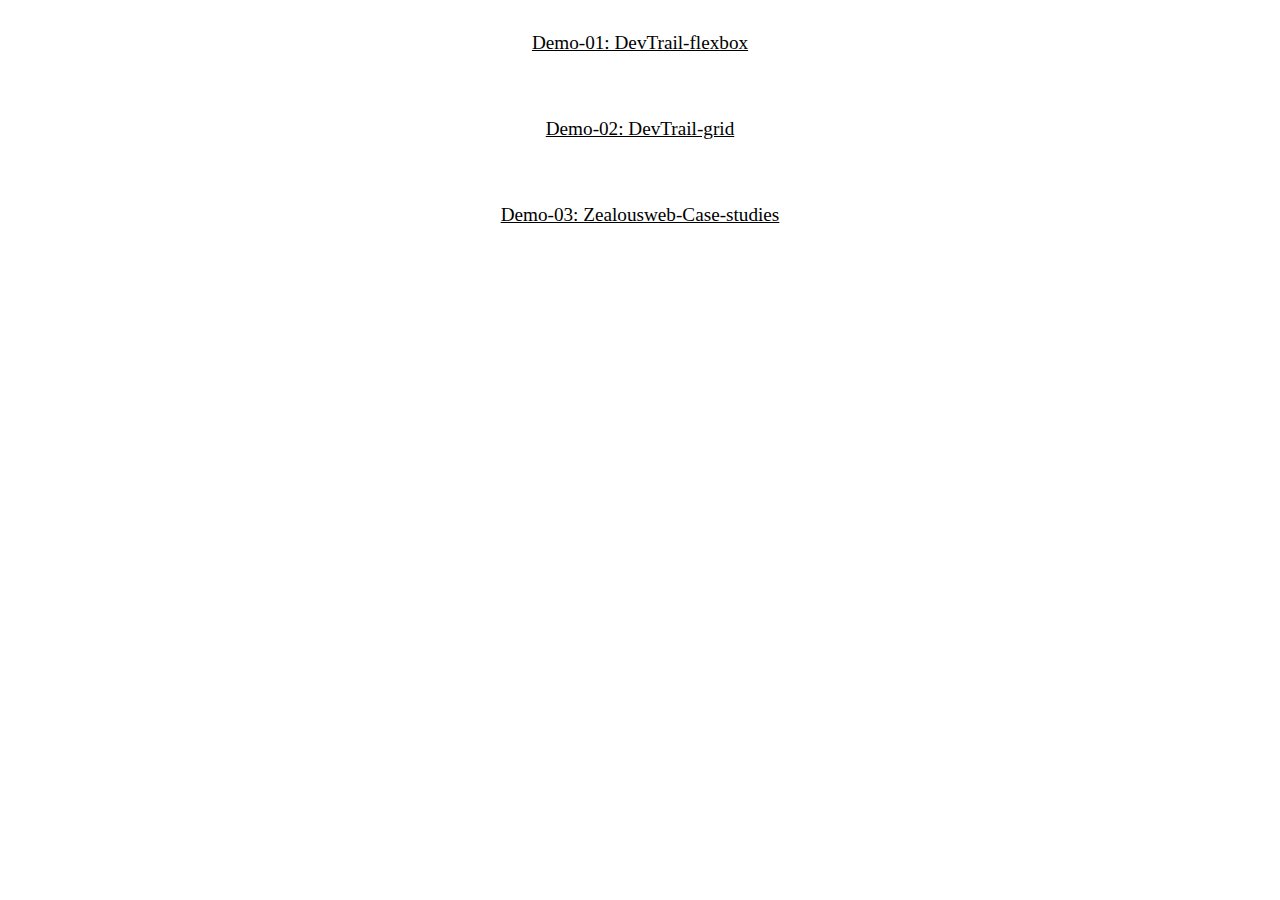
==== index.html @ 5f85a7f3 "route:done" ====
<!DOCTYPE html>
<html lang="en">
<head>
    <meta charset="UTF-8">
    <meta name="viewport" content="width=device-width, initial-scale=1.0">
    <link rel="stylesheet" href="style.css">
    <title>HTML and CSS Task</title>
</head>
<body>
    <div class="main">
        <div class="demo-container">
            <a href="./demo-01/index.html">Demo-01: DevTrail-flexbox</a>
        </div>
        <div class="demo-container">
            <a href="./demo-02/index.html">Demo-02: DevTrail-grid</a>
        </div>
        <div class="demo-container">
            <a href="./demo-03/index.html">Demo-03: Zealousweb-Case-studies</a>
        </div>
    </div>
</body>
</html>
---- style.css ----
*{
    margin: 0;
    box-sizing: border-box;
}

.main{
    display: flex;
    flex-direction: column;
    justify-content: center;
    width: 100%;
    margin: auto;   
}

.demo-container{
    text-align: center;
    font-size: larger;
    padding-block: 2rem;
    padding-inline: 1rem;
}

.demo-container a{
    /* text-decoration: none; */
    color: black;
}
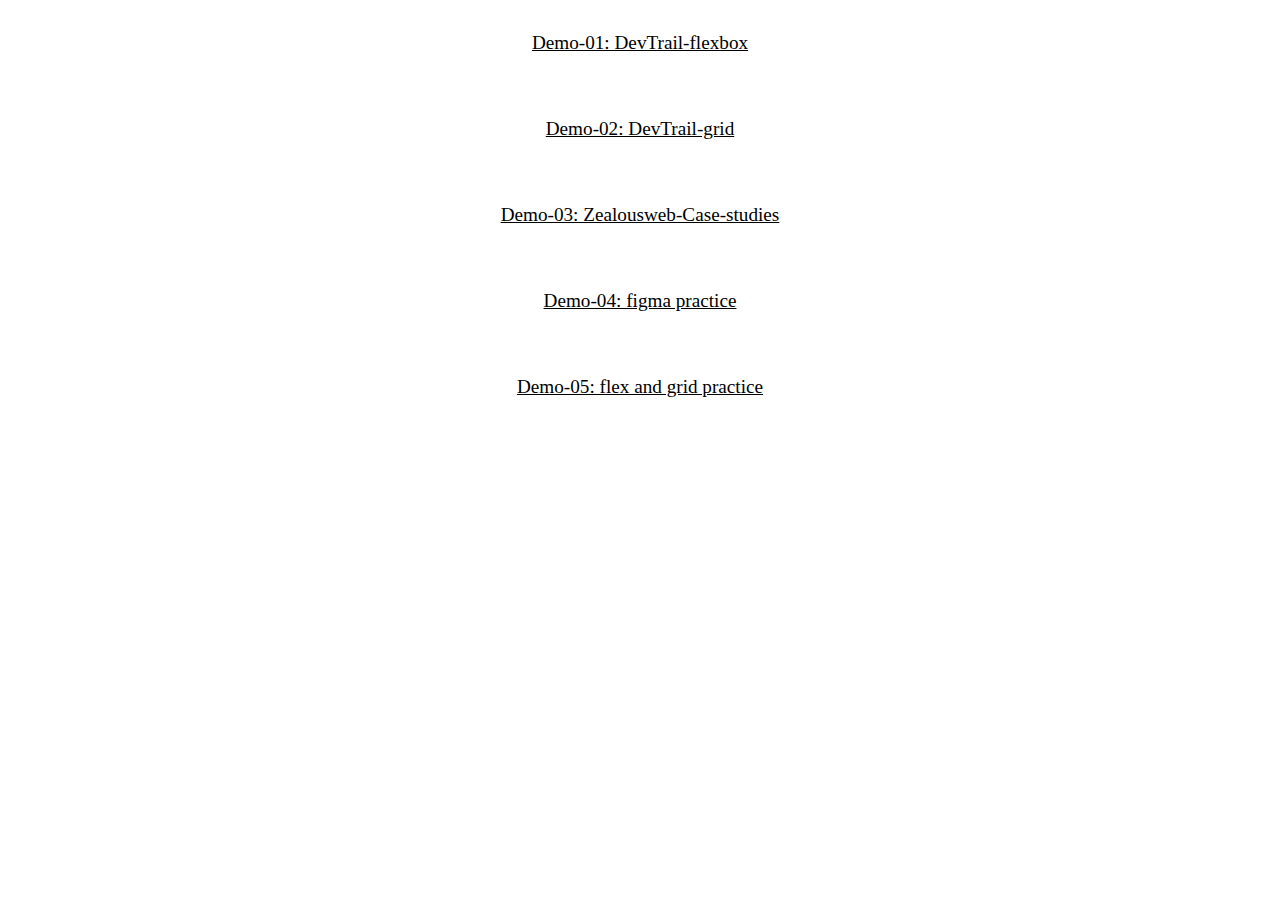
==== commit 08deaf79: "updated" ====
--- a/index.html
+++ b/index.html
@@ -17,6 +17,12 @@
         <div class="demo-container">
             <a href="./demo-03/index.html">Demo-03: Zealousweb-Case-studies</a>
         </div>
+        <div class="demo-container">
+            <a href="./demo-04/index.html">Demo-04: figma practice</a>
+        </div>
+        <div class="demo-container">
+            <a href="./demo-05/index.html">Demo-05: flex and grid practice</a>
+        </div>
     </div>
 </body>
 </html>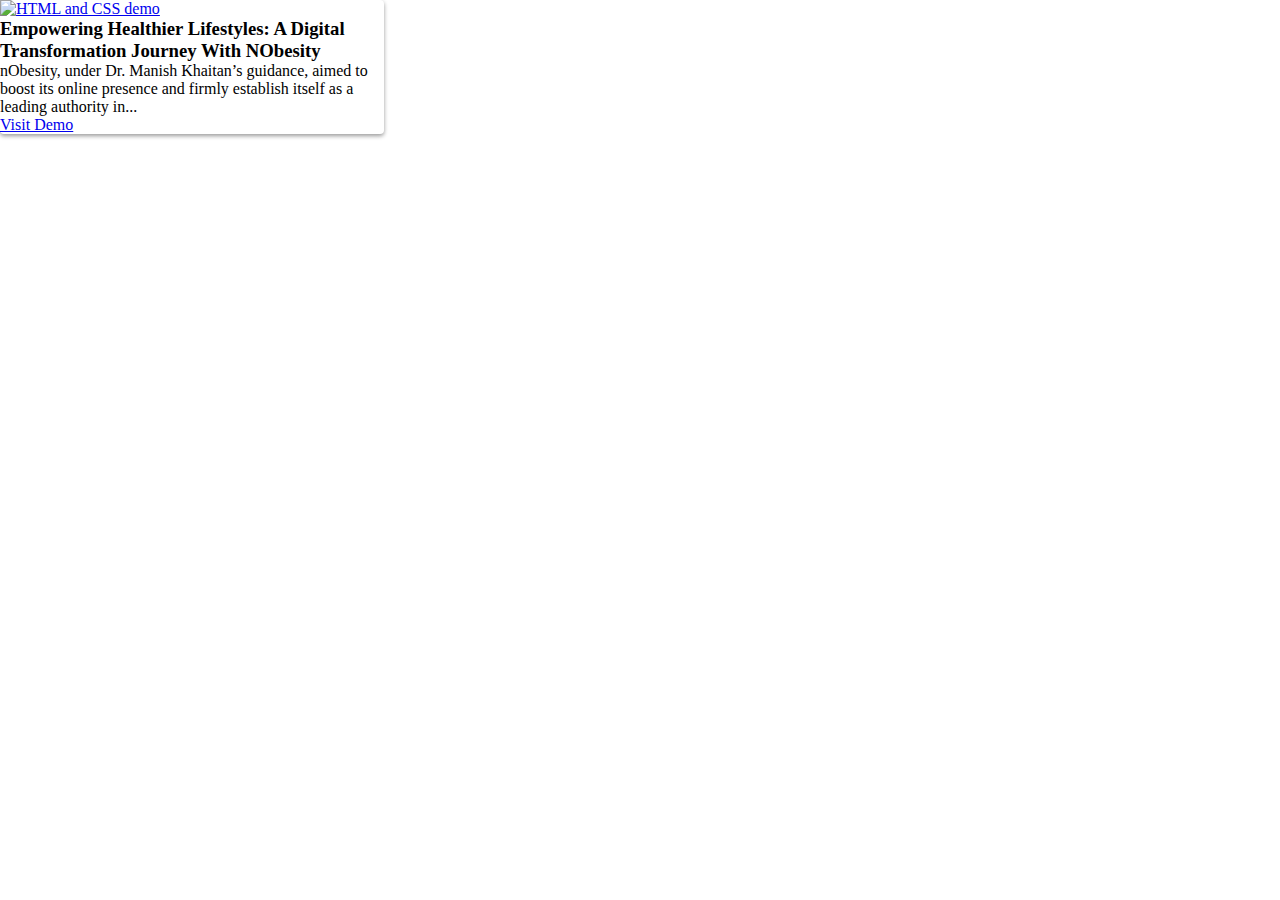
==== commit a950bd79: "updated" ====
--- a/index.html
+++ b/index.html
@@ -7,22 +7,27 @@
     <title>HTML and CSS Task</title>
 </head>
 <body>
-    <div class="main">
-        <div class="demo-container">
-            <a href="./demo-01/index.html">Demo-01: DevTrail-flexbox</a>
+    <div class="card">
+        <a href="#">
+          <img src="" alt="HTML and CSS demo" />
+        </a>
+        <div class="description-box">
+          <h3>
+            Empowering Healthier Lifestyles: A Digital Transformation
+            Journey With NObesity
+          </h3>
+          <div class="description-text">
+            nObesity, under Dr. Manish Khaitan’s guidance, aimed to boost
+            its online presence and firmly establish itself as a leading
+            authority in...
+          </div>
         </div>
-        <div class="demo-container">
-            <a href="./demo-02/index.html">Demo-02: DevTrail-grid</a>
-        </div>
-        <div class="demo-container">
-            <a href="./demo-03/index.html">Demo-03: Zealousweb-Case-studies</a>
-        </div>
-        <div class="demo-container">
-            <a href="./demo-04/index.html">Demo-04: figma practice</a>
-        </div>
-        <div class="demo-container">
-            <a href="./demo-05/index.html">Demo-05: flex and grid practice</a>
-        </div>
+        <a href="https://basic-html-css-demo-sage.vercel.app/demo-01/index.html" target="_blank" rel="noopener noreferrer">
+            <div class="solution-btn">
+                Visit Demo
+            </div>
+        </a>
+      </div>
     </div>
 </body>
 </html>--- a/style.css
+++ b/style.css
@@ -11,6 +11,14 @@
     margin: auto;   
 }
 
+.card{
+    display: flex;
+    flex-direction: column;
+    width:30%;
+    box-shadow: 0 2px 4px rgba(0, 0, 0, 0.4);
+    border-radius: 0.25rem;
+    align-self: stretch;
+   }
 .demo-container{
     text-align: center;
     font-size: larger;
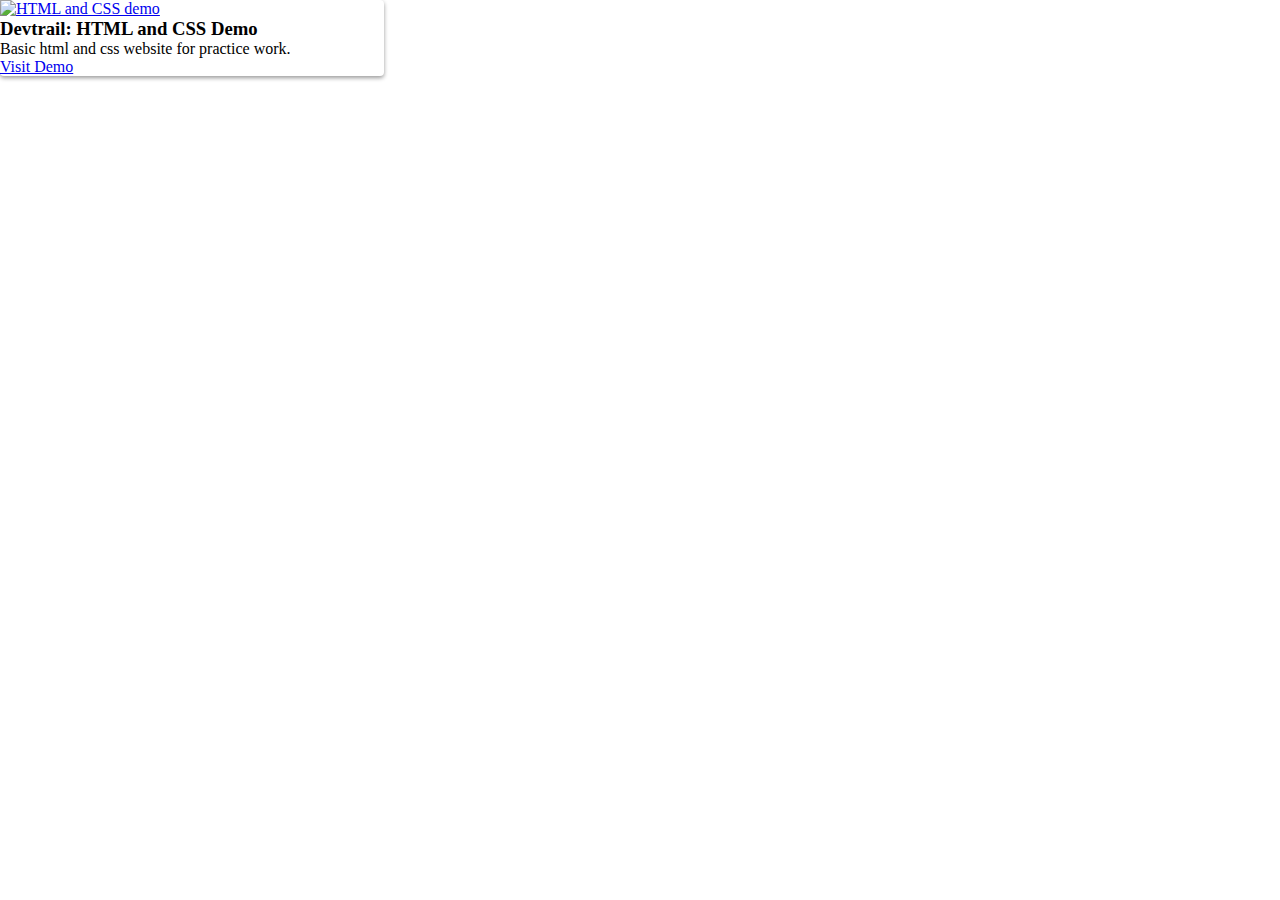
==== commit d0494857: "updated" ====
--- a/index.html
+++ b/index.html
@@ -13,13 +13,10 @@
         </a>
         <div class="description-box">
           <h3>
-            Empowering Healthier Lifestyles: A Digital Transformation
-            Journey With NObesity
+            Devtrail: HTML and CSS Demo
           </h3>
           <div class="description-text">
-            nObesity, under Dr. Manish Khaitan’s guidance, aimed to boost
-            its online presence and firmly establish itself as a leading
-            authority in...
+           Basic html and css website for practice work. 
           </div>
         </div>
         <a href="https://basic-html-css-demo-sage.vercel.app/demo-01/index.html" target="_blank" rel="noopener noreferrer">
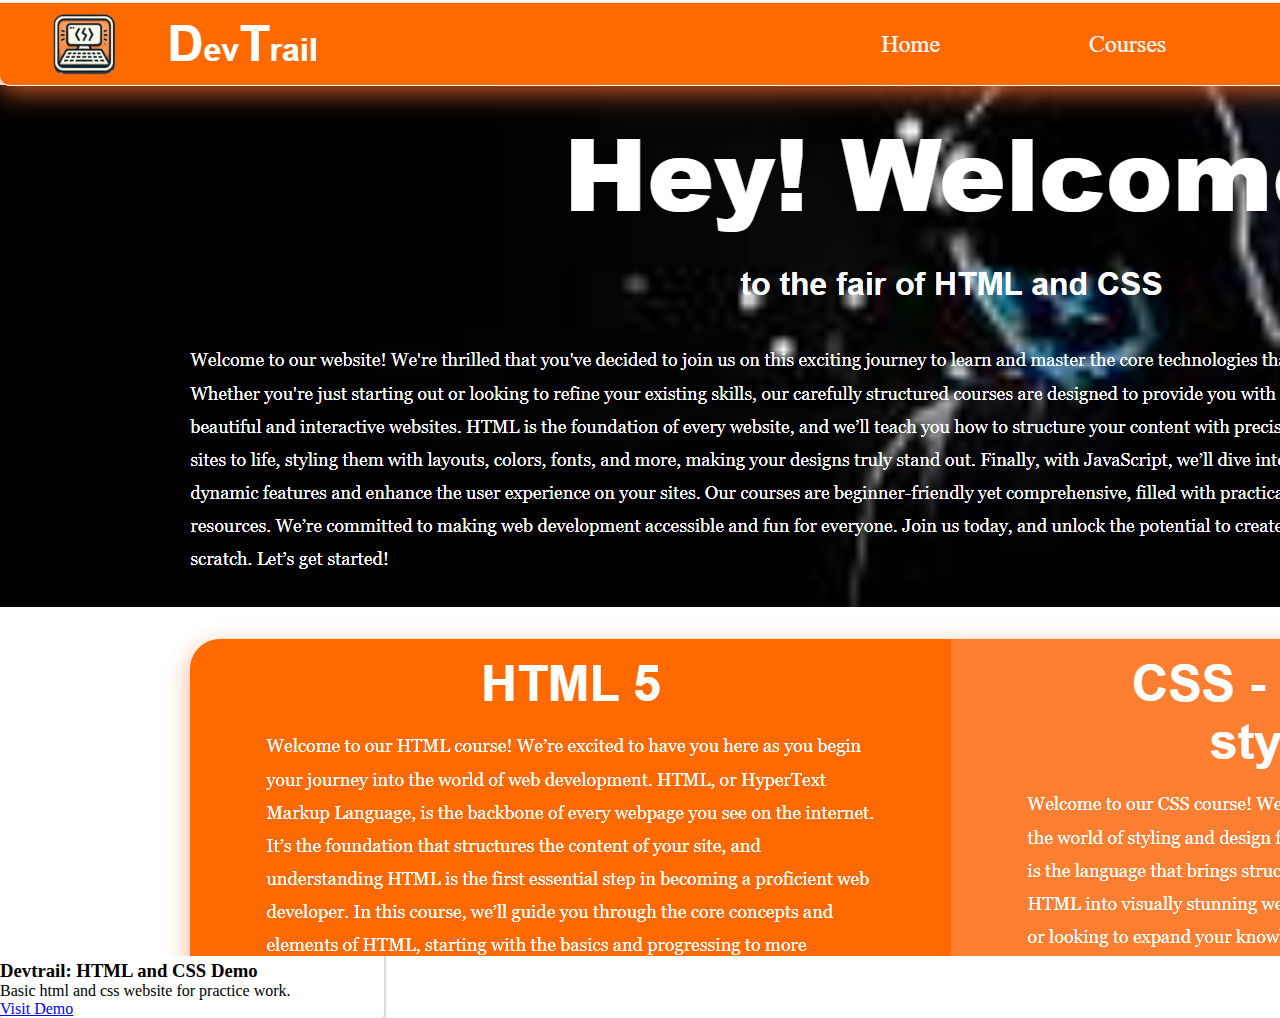
==== commit a12d57ad: "updated" ====
--- a/index.html
+++ b/index.html
@@ -3,13 +3,13 @@
 <head>
     <meta charset="UTF-8">
     <meta name="viewport" content="width=device-width, initial-scale=1.0">
-    <link rel="stylesheet" href="style.css">
+    <link rel="stylesheet" href="./assets/style.css">
     <title>HTML and CSS Task</title>
 </head>
 <body>
     <div class="card">
         <a href="#">
-          <img src="" alt="HTML and CSS demo" />
+          <img src="./assets/images/demo-01-image.png" alt="HTML and CSS demo" />
         </a>
         <div class="description-box">
           <h3>
--- a/assets/style.css
+++ b/assets/style.css
@@ -0,0 +1,32 @@
+*{
+    margin: 0;
+    box-sizing: border-box;
+}
+
+.main{
+    display: flex;
+    flex-direction: column;
+    justify-content: center;
+    width: 100%;
+    margin: auto;   
+}
+
+.card{
+    display: flex;
+    flex-direction: column;
+    width:30%;
+    box-shadow: 0 2px 4px rgba(0, 0, 0, 0.4);
+    border-radius: 0.25rem;
+    align-self: stretch;
+   }
+.demo-container{
+    text-align: center;
+    font-size: larger;
+    padding-block: 2rem;
+    padding-inline: 1rem;
+}
+
+.demo-container a{
+    /* text-decoration: none; */
+    color: black;
+}
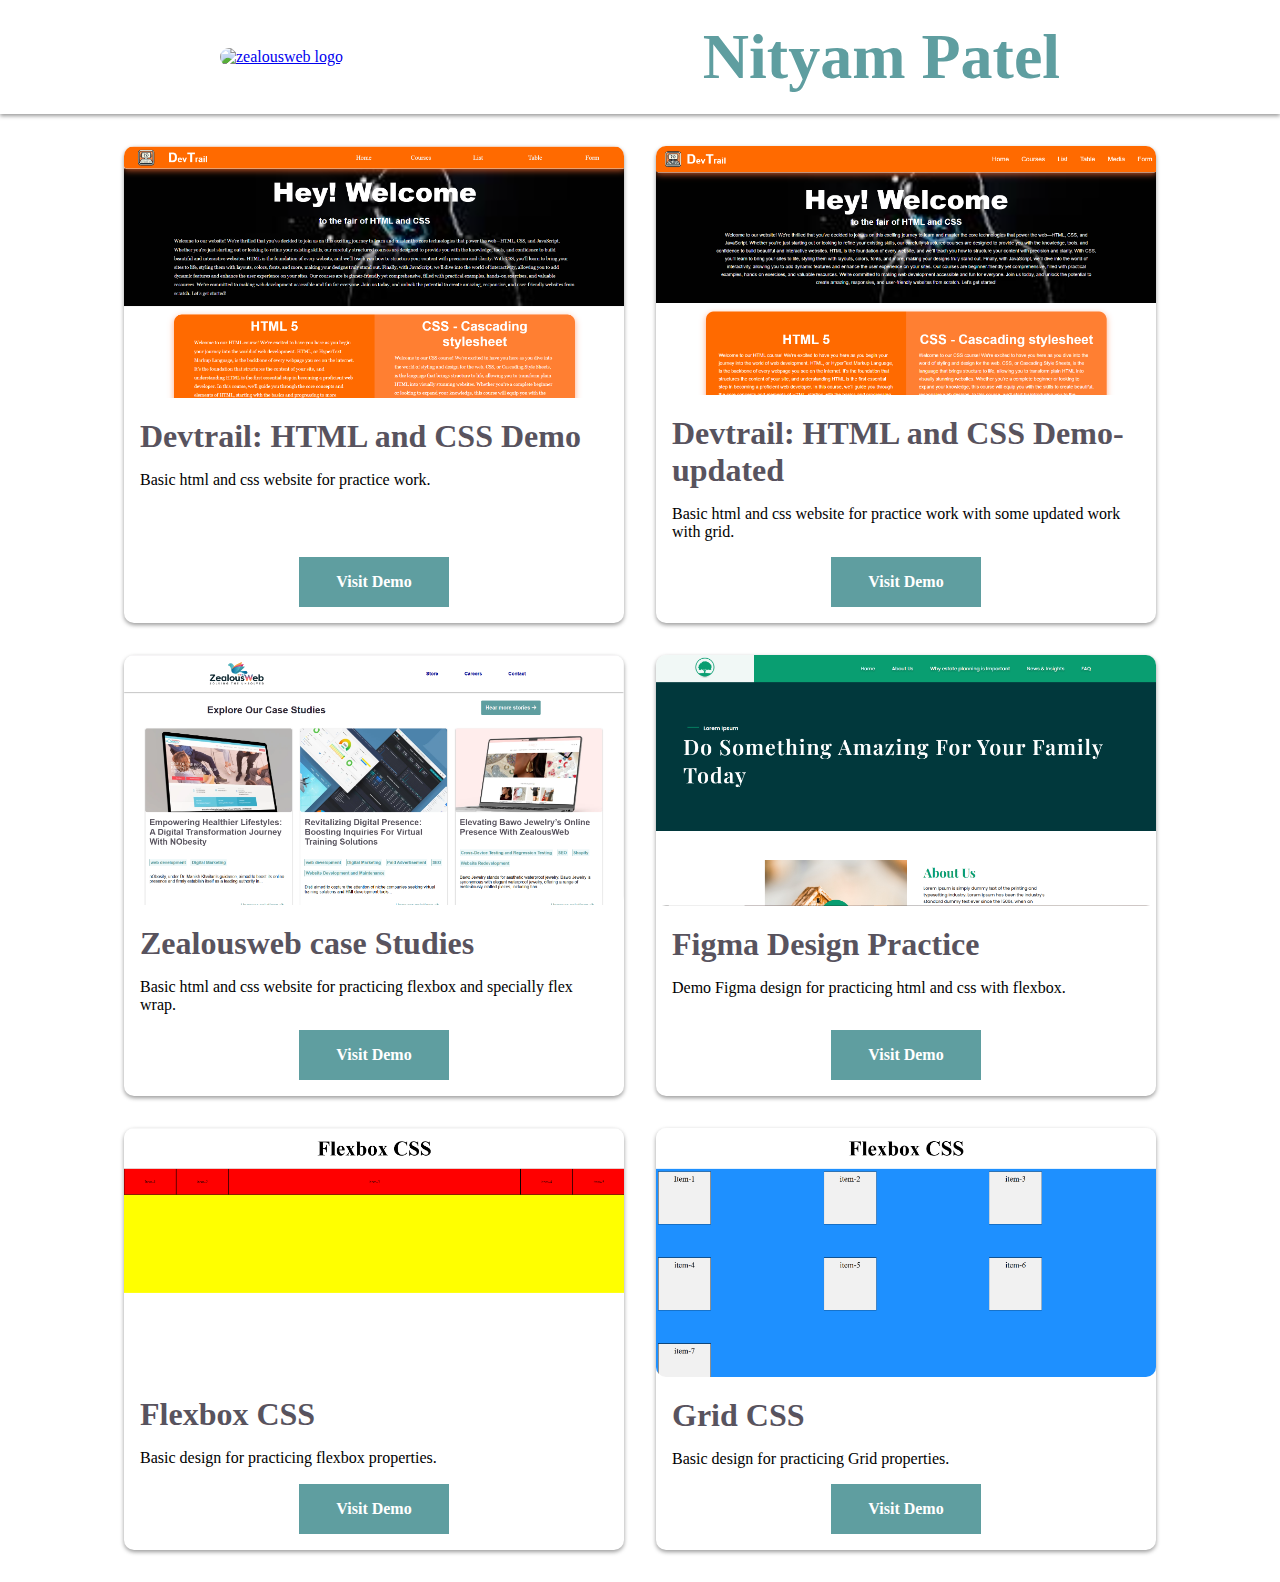
==== commit e657c77a: "updated" ====
--- a/index.html
+++ b/index.html
@@ -1,30 +1,163 @@
 <!DOCTYPE html>
 <html lang="en">
-<head>
-    <meta charset="UTF-8">
-    <meta name="viewport" content="width=device-width, initial-scale=1.0">
-    <link rel="stylesheet" href="./assets/style.css">
+  <head>
+    <meta charset="UTF-8" />
+    <meta name="viewport" content="width=device-width, initial-scale=1.0" />
+    <link rel="stylesheet" href="./assets/style.css" />
     <title>HTML and CSS Task</title>
-</head>
-<body>
-    <div class="card">
-        <a href="#">
-          <img src="./assets/images/demo-01-image.png" alt="HTML and CSS demo" />
-        </a>
-        <div class="description-box">
-          <h3>
-            Devtrail: HTML and CSS Demo
-          </h3>
-          <div class="description-text">
-           Basic html and css website for practice work. 
+  </head>
+  <body>
+    <main>
+        <header class="main-header">
+            <div class="container">
+              <a href="#">
+                <img src="https://www.zealousweb.com/assets/images/logo-dark.svg" alt="zealousweb logo" />
+              </a>
+              <h1>Nityam Patel</h1>
+            </div>
+        </header>
+      <div class="card-container">
+        <div class="card">
+          <a href="#">
+            <img
+              src="./assets/images/demo-01-image.png"
+              alt="HTML and CSS demo"
+            />
+          </a>
+          <div class="description-box">
+            <h3>Devtrail: HTML and CSS Demo</h3>
+            <div class="description-text">
+              Basic html and css website for practice work.
+            </div>
+          </div>
+          <div class="solution-btn">
+            <a
+              href="https://basic-html-css-demo-sage.vercel.app/demo-01/index.html"
+              target="_blank"
+              rel="noopener noreferrer"
+            >
+              Visit Demo
+            </a>
           </div>
         </div>
-        <a href="https://basic-html-css-demo-sage.vercel.app/demo-01/index.html" target="_blank" rel="noopener noreferrer">
-            <div class="solution-btn">
-                Visit Demo
+        <div class="card">
+          <a href="#">
+            <img
+              src="./assets/images/demo-02-image.png"
+              alt="HTML and CSS demo-2"
+            />
+          </a>
+          <div class="description-box">
+            <h3>Devtrail: HTML and CSS Demo-updated</h3>
+            <div class="description-text">
+              Basic html and css website for practice work with some updated
+              work with grid.
             </div>
-        </a>
+          </div>
+          <div class="solution-btn">
+            <a
+              href="https://basic-html-css-demo-sage.vercel.app/demo-02/index.html"
+              target="_blank"
+              rel="noopener noreferrer"
+            >
+              Visit Demo
+            </a>
+          </div>
+        </div>
+        <div class="card">
+          <a href="#">
+            <img
+              src="./assets/images/demo-03-image.png"
+              alt="HTML and CSS demo-3"
+            />
+          </a>
+          <div class="description-box">
+            <h3>Zealousweb case Studies</h3>
+            <div class="description-text">
+              Basic html and css website for practicing flexbox and specially
+              flex wrap.
+            </div>
+          </div>
+          <div class="solution-btn">
+            <a
+              href="https://basic-html-css-demo-sage.vercel.app/demo-03/index.html"
+              target="_blank"
+              rel="noopener noreferrer"
+            >
+              Visit Demo
+            </a>
+          </div>
+        </div>
+        <div class="card">
+          <a href="#">
+            <img
+              src="./assets/images/demo-04-image.png"
+              alt="HTML and CSS demo-4"
+            />
+          </a>
+          <div class="description-box">
+            <h3>Figma Design Practice</h3>
+            <div class="description-text">
+              Demo Figma design for practicing html and css with flexbox.
+            </div>
+          </div>
+          <div class="solution-btn">
+            <a
+              href="https://basic-html-css-demo-sage.vercel.app/demo-04/index.html"
+              target="_blank"
+              rel="noopener noreferrer"
+            >
+              Visit Demo
+            </a>
+          </div>
+        </div>
+        <div class="card">
+          <a href="#">
+            <img
+              src="./assets/images/demo-05-image.png"
+              alt="HTML and CSS demo-5"
+            />
+          </a>
+          <div class="description-box">
+            <h3>Flexbox CSS</h3>
+            <div class="description-text">
+              Basic design for practicing flexbox properties.
+            </div>
+          </div>
+          <div class="solution-btn">
+            <a
+              href="https://basic-html-css-demo-sage.vercel.app/demo-05/index.html"
+              target="_blank"
+              rel="noopener noreferrer"
+            >
+              Visit Demo
+            </a>
+          </div>
+        </div>
+        <div class="card">
+          <a href="#">
+            <img
+              src="./assets/images/demo-06-image.png"
+              alt="HTML and CSS demo-6"
+            />
+          </a>
+          <div class="description-box">
+            <h3>Grid CSS</h3>
+            <div class="description-text">
+              Basic design for practicing Grid properties.
+            </div>
+          </div>
+          <div class="solution-btn">
+            <a
+              href="https://basic-html-css-demo-sage.vercel.app/demo-06/index.html"
+              target="_blank"
+              rel="noopener noreferrer"
+            >
+              Visit Demo
+            </a>
+          </div>
+        </div>
       </div>
-    </div>
-</body>
-</html>+    </main>
+  </body>
+</html>
--- a/assets/style.css
+++ b/assets/style.css
@@ -11,22 +11,83 @@
     margin: auto;   
 }
 
-.card{
+.main-header{
     display: flex;
-    flex-direction: column;
-    width:30%;
+    background-color: #ffffff;
+    justify-content: space-around;
+    margin-left: auto;
+    margin-right: auto;
+    width: 100%;
+    padding: 20px;
     box-shadow: 0 2px 4px rgba(0, 0, 0, 0.4);
-    border-radius: 0.25rem;
-    align-self: stretch;
-   }
-.demo-container{
-    text-align: center;
-    font-size: larger;
-    padding-block: 2rem;
-    padding-inline: 1rem;
 }
 
-.demo-container a{
-    /* text-decoration: none; */
-    color: black;
+.main-header h1{
+    font-size: 4rem;
+    color: cadetblue;
+    font-weight: 800;
 }
+.container{
+    display: flex;
+    justify-content: space-around;
+    align-items: center;
+    padding-inline: 20px;
+     width: 100%;
+    /*margin-left: auto;
+    margin-right: auto; */
+}
+
+.card-container{
+    display: flex;
+    flex-wrap: wrap;
+    gap: 2rem;
+    justify-content: center;
+    align-items: flex-start;
+    padding-block: 2rem;
+    height: auto;
+}
+
+.card{
+ display: flex;
+ flex-direction: column;
+ width:500px;
+ box-shadow: 0 2px 4px rgba(0, 0, 0, 0.4);
+ border-radius: 10px;
+ align-self: stretch;
+ padding-block-end: 1rem;
+}
+
+.card a{
+    width: 100%;
+}
+ img{
+    border-radius: 10px;
+    width: 100%;
+    object-fit: cover;
+ }
+ .description-box{
+    padding: 1rem;
+ }
+ .description-box h3{
+    font-size: 2rem;
+    font-weight: 700;
+    margin-bottom: 1rem;
+    color: #2F2937;
+    opacity: 0.8;
+ }
+
+ .solution-btn{
+  width: 30%;
+  padding-inline: 1rem;
+  padding-block: 1rem;
+  background-color: cadetblue;
+  color: #ffffff;
+  margin-inline: auto;
+  margin-top: auto;
+  text-align: center;
+ }
+ .solution-btn a{
+    color: #ffffff;
+    font-weight: 600;
+    text-decoration: none;
+ }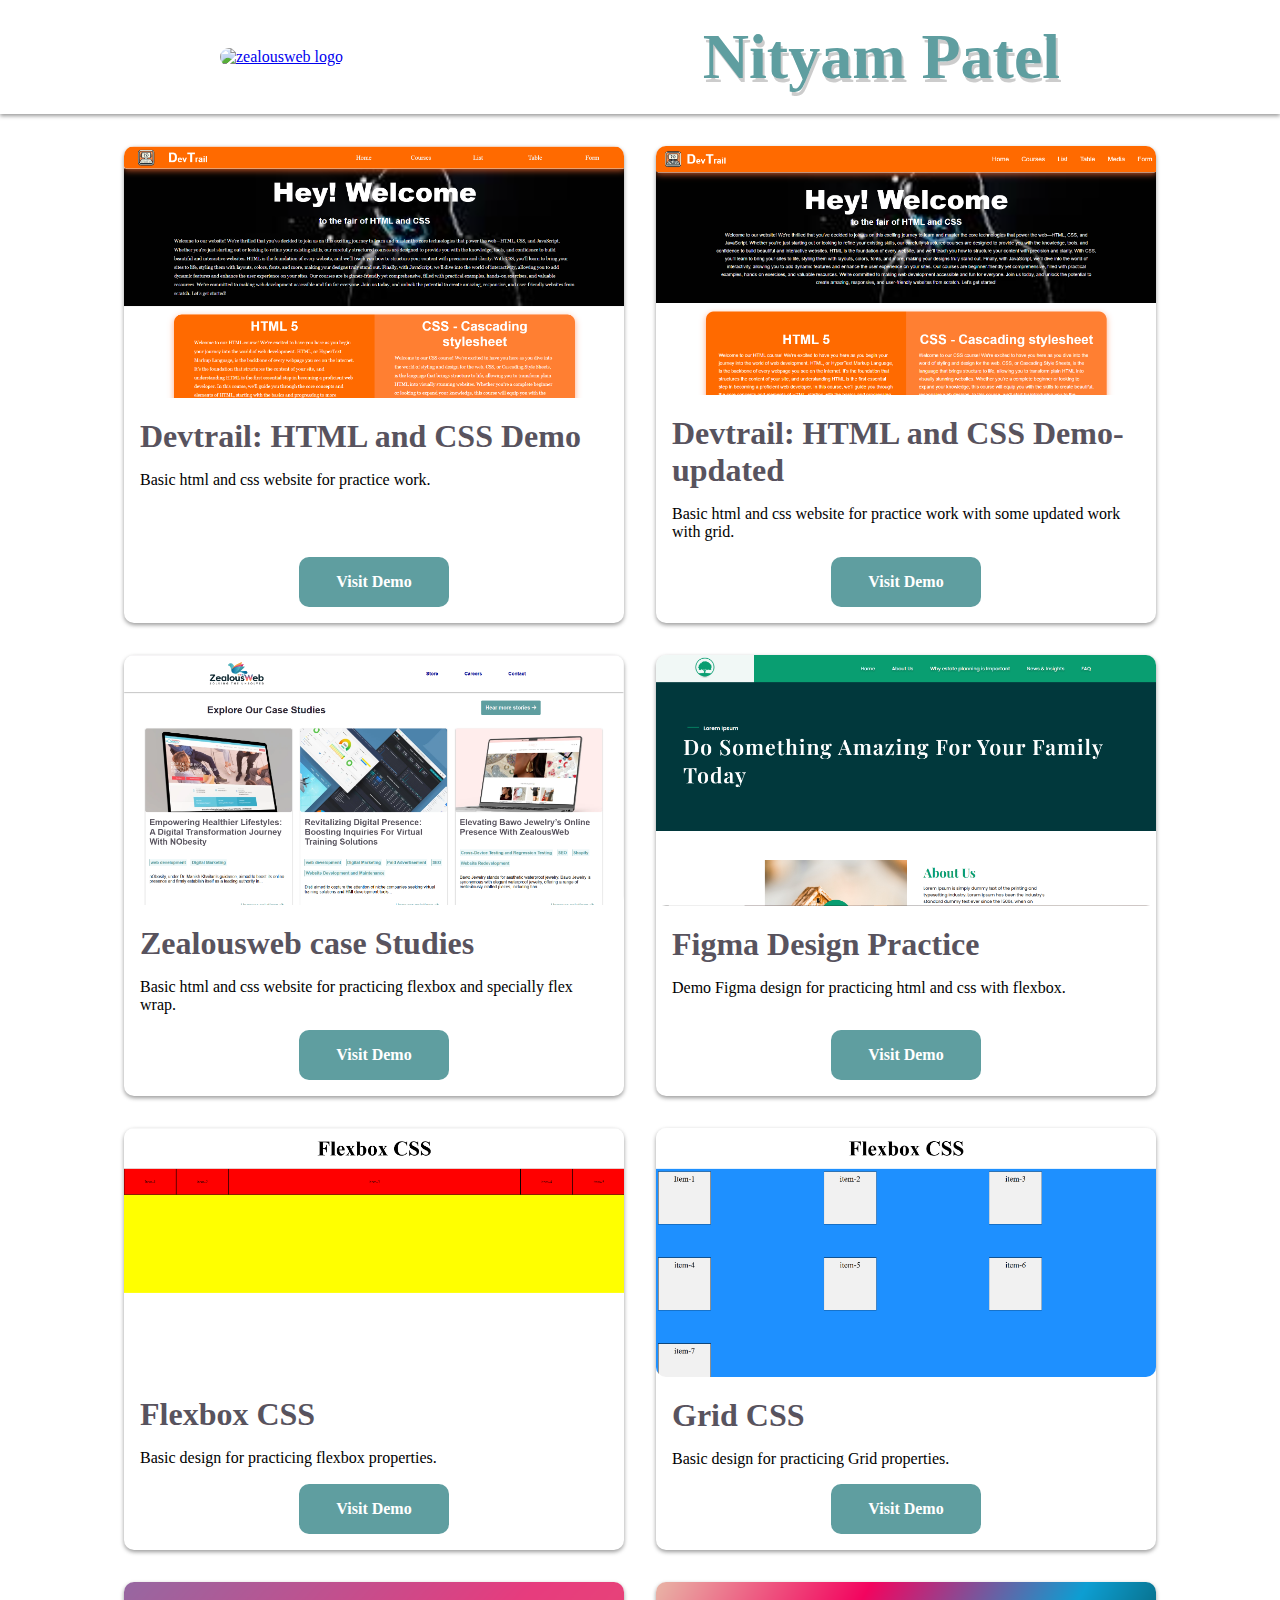
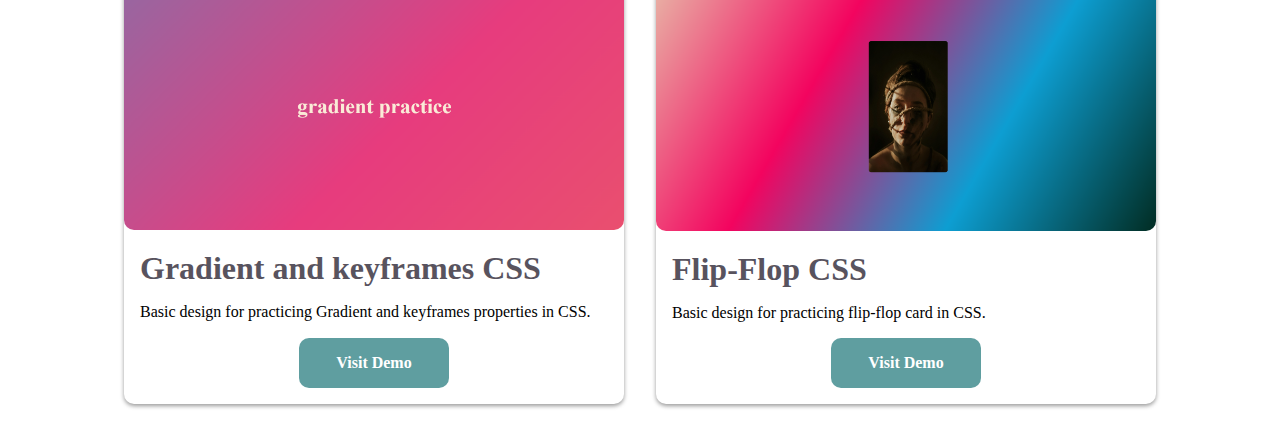
==== commit 3eaa9a78: "add:demo-08" ====
--- a/index.html
+++ b/index.html
@@ -157,6 +157,52 @@
             </a>
           </div>
         </div>
+        <div class="card">
+          <a href="#">
+            <img
+              src="./assets/images/demo-07-image.png"
+              alt="HTML and CSS demo-7"
+            />
+          </a>
+          <div class="description-box">
+            <h3>Gradient and keyframes CSS</h3>
+            <div class="description-text">
+              Basic design for practicing Gradient and keyframes properties in CSS.
+            </div>
+          </div>
+          <div class="solution-btn">
+            <a
+              href="https://basic-html-css-demo-sage.vercel.app/demo-07/index.html"
+              target="_blank"
+              rel="noopener noreferrer"
+            >
+              Visit Demo
+            </a>
+          </div>
+        </div>
+        <div class="card">
+          <a href="#">
+            <img
+              src="./assets/images/demo-08-image.png"
+              alt="HTML and CSS demo-7"
+            />
+          </a>
+          <div class="description-box">
+            <h3>Flip-Flop CSS</h3>
+            <div class="description-text">
+              Basic design for practicing flip-flop card in CSS.
+            </div>
+          </div>
+          <div class="solution-btn">
+            <a
+              href="https://basic-html-css-demo-sage.vercel.app/demo-08/index.html"
+              target="_blank"
+              rel="noopener noreferrer"
+            >
+              Visit Demo
+            </a>
+          </div>
+        </div>
       </div>
     </main>
   </body>
--- a/assets/style.css
+++ b/assets/style.css
@@ -26,6 +26,7 @@
     font-size: 4rem;
     color: cadetblue;
     font-weight: 800;
+    text-shadow: 2px 4px  rgba(0, 0, 0, 0.2);
 }
 .container{
     display: flex;
@@ -85,6 +86,7 @@
   margin-inline: auto;
   margin-top: auto;
   text-align: center;
+  border-radius: 10px;
  }
  .solution-btn a{
     color: #ffffff;
